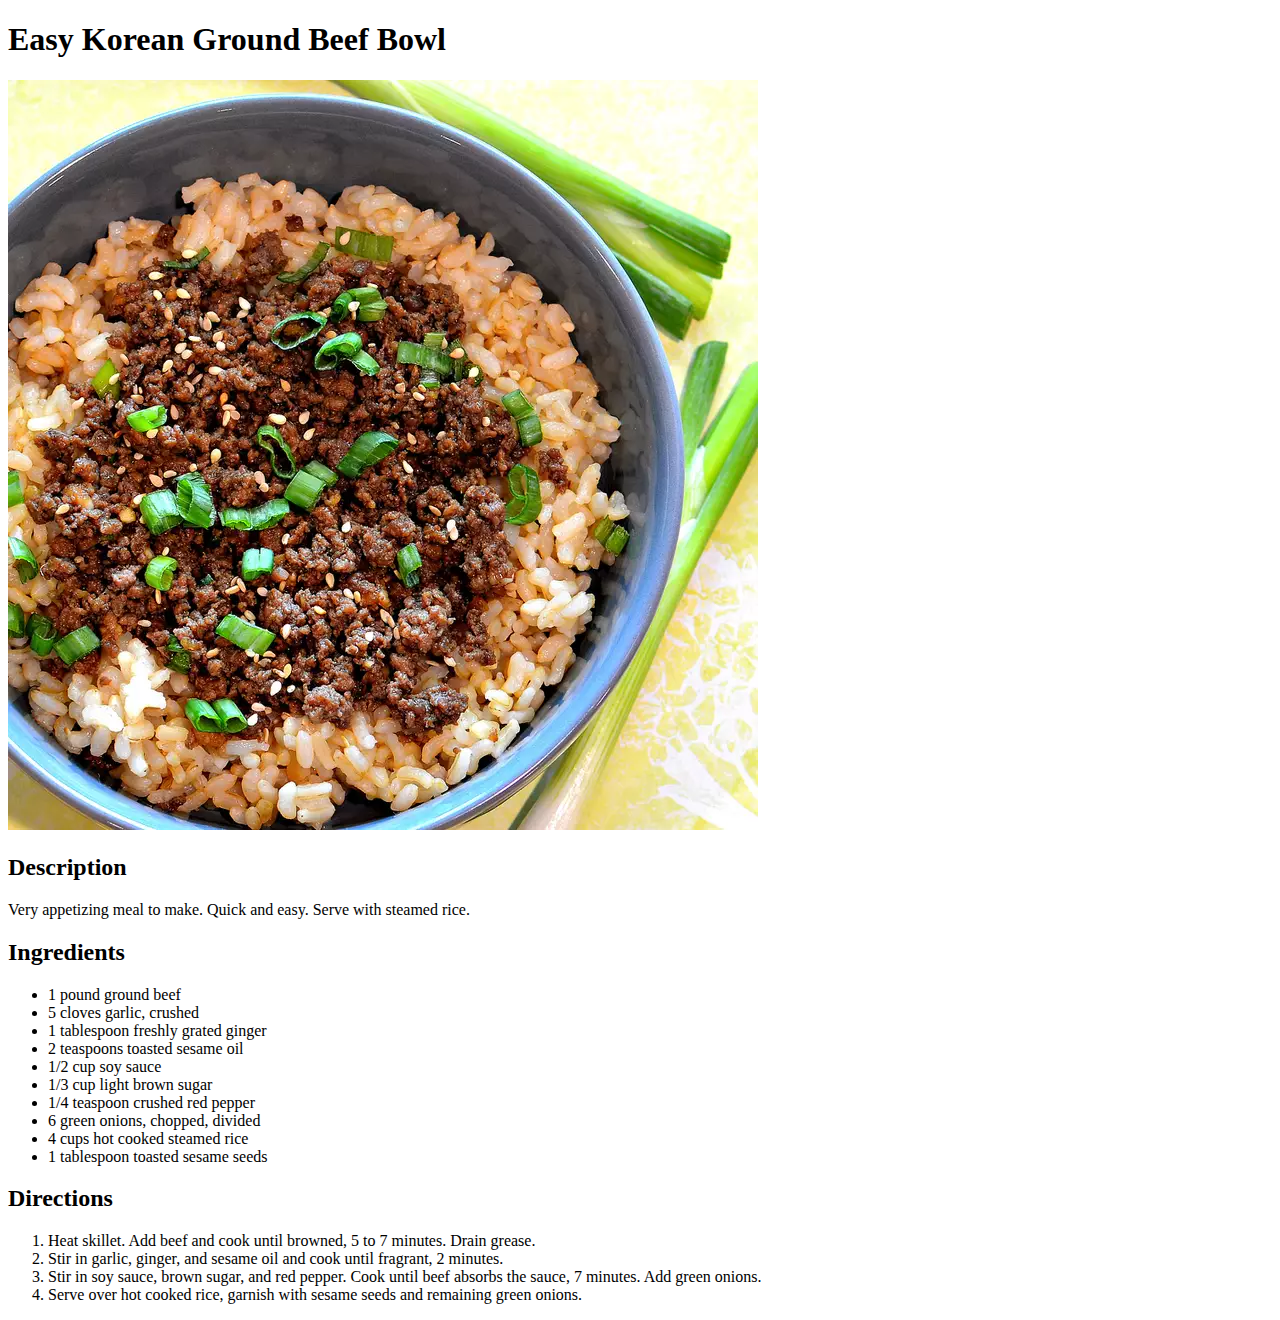
==== recipes/beef.html @ 4f7af721 "Add index and recipe pages" ====
<!DOCTYPE html>
<html lang="en">
<head>
    <meta charset="UTF-8">
    <meta http-equiv="X-UA-Compatible" content="IE=edge">
    <meta name="viewport" content="width=device-width, initial-scale=1.0">
    <title>Easy Korean Ground Beef Bowl</title>
</head>
<body>

    <h1>Easy Korean Ground Beef Bowl</h1>
    <img src="../images/beef.jpg">
    <h2>Description</h2>
    <p>Very appetizing meal to make. Quick and easy. Serve with steamed rice.</p>
    <h2>Ingredients</h2>
    <ul>
        <li>1 pound ground beef</li>
        <li>5 cloves garlic, crushed</li>
        <li>1 tablespoon freshly grated ginger</li>
        <li>2 teaspoons toasted sesame oil</li>
        <li>1/2 cup soy sauce</li>
        <li>1/3 cup light brown sugar</li>
        <li>1/4 teaspoon crushed red pepper</li>
        <li>6 green onions, chopped, divided</li>
        <li>4 cups hot cooked steamed rice</li>
        <li>1 tablespoon toasted sesame seeds</li>
    </ul>
    <h2>Directions</h2>
    <ol>
        <li>Heat skillet. Add beef and cook until browned, 5 to 7 minutes. Drain grease.</li>
        <li>Stir in garlic, ginger, and sesame oil and cook until fragrant, 2 minutes.</li>
        <li>Stir in soy sauce, brown sugar, and red pepper. Cook until beef absorbs the sauce, 7 minutes. Add green onions.</li>
        <li>Serve over hot cooked rice, garnish with sesame seeds and remaining green onions.</li>
    </ol>
</body>
</html>
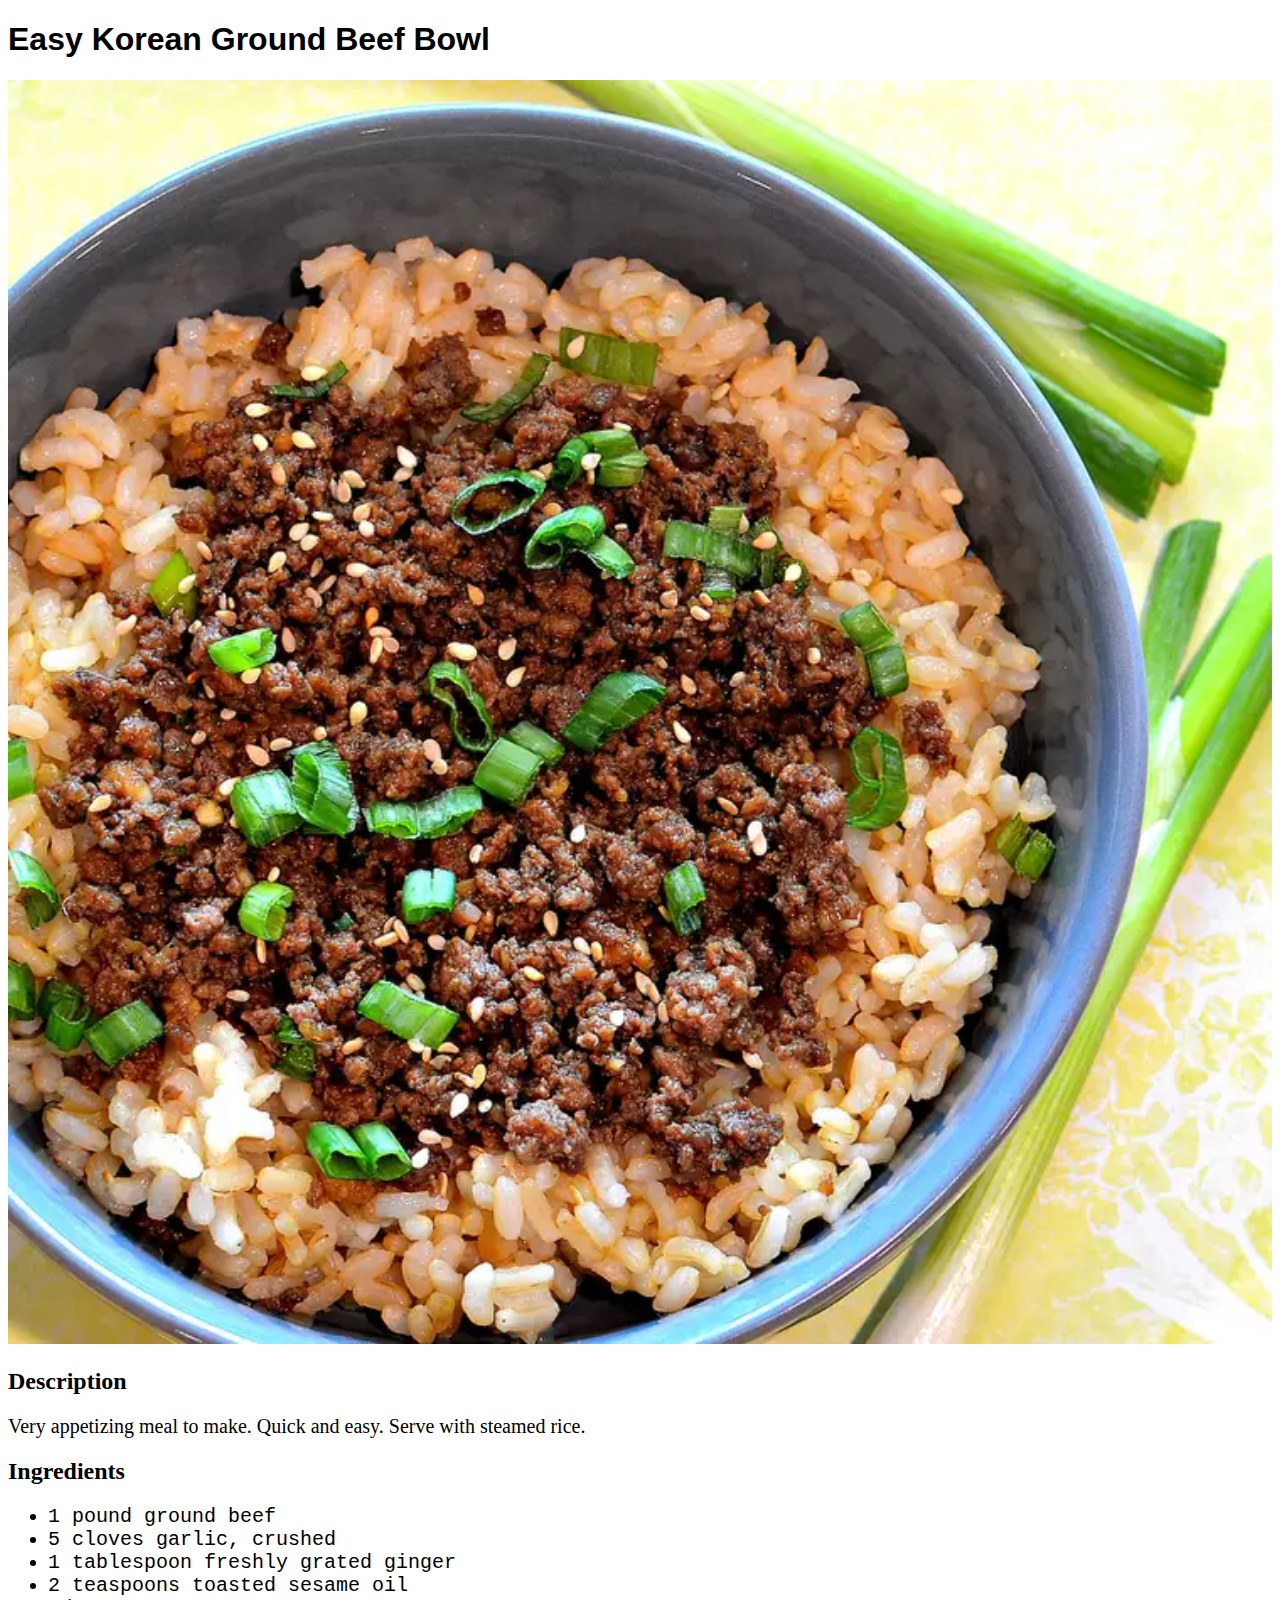
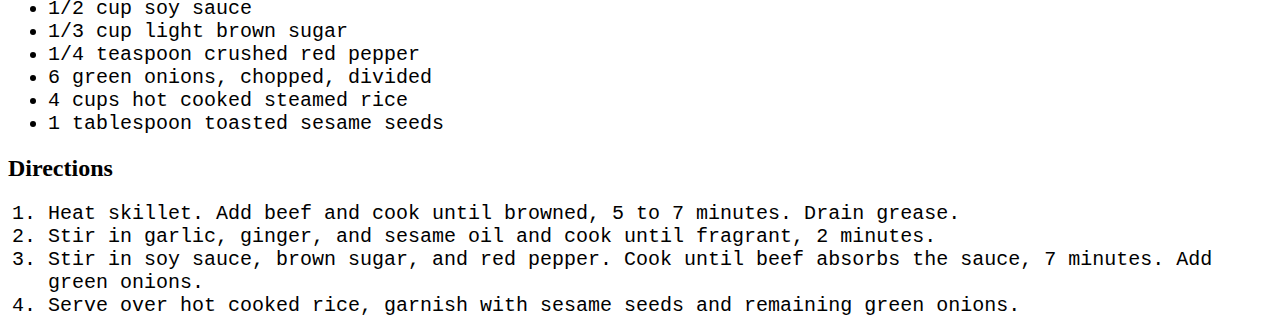
==== commit 426ce22b: "Add CSS to current pages" ====
--- a/recipes/beef.html
+++ b/recipes/beef.html
@@ -5,6 +5,7 @@
     <meta http-equiv="X-UA-Compatible" content="IE=edge">
     <meta name="viewport" content="width=device-width, initial-scale=1.0">
     <title>Easy Korean Ground Beef Bowl</title>
+    <link rel="stylesheet" href="../styles.css">
 </head>
 <body>
 
--- a/styles.css
+++ b/styles.css
@@ -0,0 +1,17 @@
+h1 {
+    font-family: Brush Script MT, Georgia, Trebuchet MS, Arial;
+}
+
+img {
+    object-fit: cover;
+    width: 100%;
+    height: 100%;
+  }
+
+p {
+    font-size: 20px;
+}
+li {
+    font-family: Tahoma, Courier New;
+    font-size: 20px;
+  }
